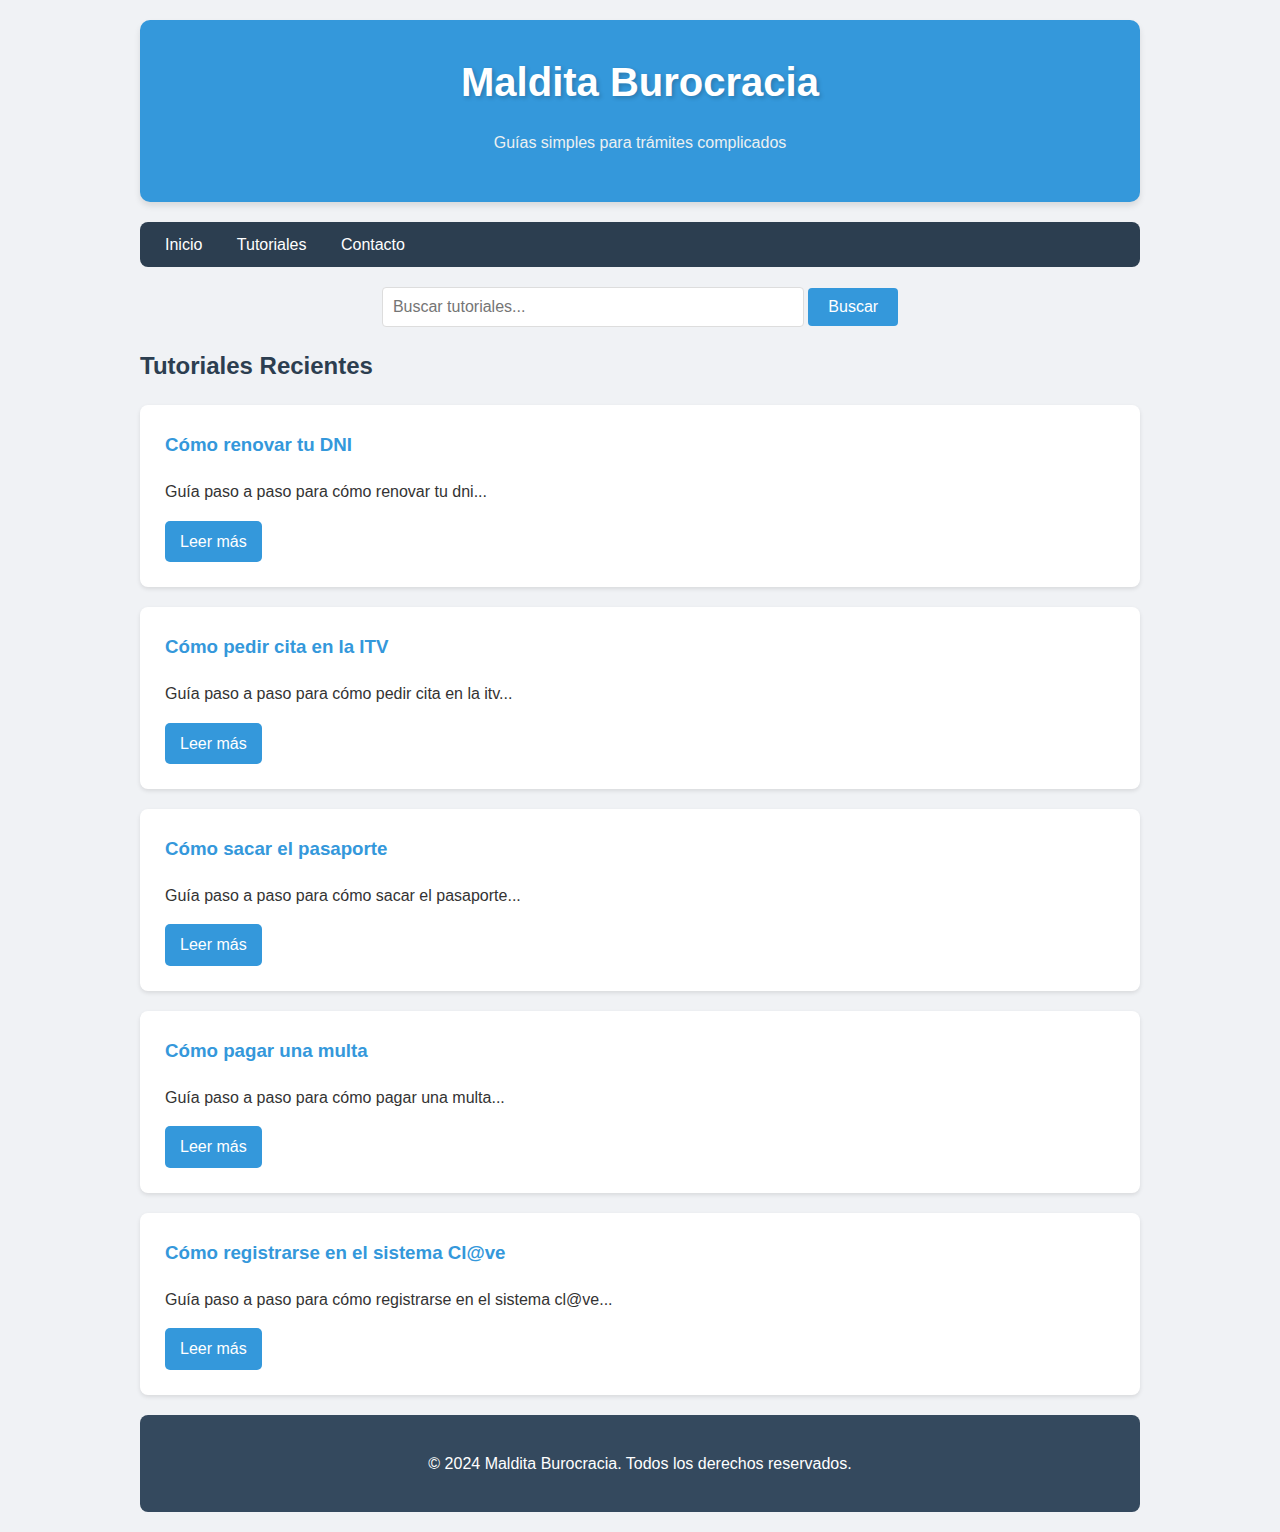
==== index.html @ 2d37fe7a "dfd" ====
<!DOCTYPE html>
<html lang="es">
<head>
    <meta charset="UTF-8">
    <meta name="viewport" content="width=device-width, initial-scale=1.0">
    <title>Maldita Burocracia</title>
    <link rel="stylesheet" href="/web/assets/styles.css">
</head>
<body>
    <header>
        <h1>Maldita Burocracia</h1>
        <p>Guías simples para trámites complicados</p>
    </header>
    
    <nav>
        <a href="#inicio">Inicio</a>
        <a href="#tutoriales">Tutoriales</a>
        <a href="#contacto">Contacto</a>
    </nav>
    
    <div class="search-container">
        <input type="text" id="searchInput" placeholder="Buscar tutoriales...">
        <button onclick="searchPosts()">Buscar</button>
    </div>
    
    <main>
        <section id="tutoriales">
            <h2>Tutoriales Recientes</h2>
            <div id="postList">
                <!-- Los posts se cargarán aquí dinámicamente -->
            </div>
        </section>
    </main>
    
    <footer>
        <p>&copy; 2024 Maldita Burocracia. Todos los derechos reservados.</p>
    </footer>

    <script src="/web/assets/search.js"></script>
</body>
</html>
---- web/assets/styles.css ----
@keyframes fadeIn {
    from { opacity: 0; }
    to { opacity: 1; }
}

body {
    font-family: 'Segoe UI', Tahoma, Geneva, Verdana, sans-serif;
    line-height: 1.6;
    color: #333;
    max-width: 1000px;
    margin: 0 auto;
    padding: 20px;
    background-color: #f0f2f5;
    animation: fadeIn 1s ease-in;
}

header {
    background-color: #3498db;
    padding: 30px;
    text-align: center;
    border-radius: 10px;
    box-shadow: 0 4px 6px rgba(0, 0, 0, 0.1);
    margin-bottom: 20px;
}

h1 {
    color: white;
    margin: 0;
    font-size: 2.5em;
    text-shadow: 2px 2px 4px rgba(0, 0, 0, 0.2);
}

header p {
    color: #ecf0f1;
}

nav {
    background-color: #2c3e50;
    padding: 10px;
    border-radius: 8px;
    margin-bottom: 20px;
    transition: background-color 0.3s ease;
}

nav:hover {
    background-color: #34495e;
}

nav a {
    color: white;
    text-decoration: none;
    padding: 10px 15px;
    border-radius: 5px;
    transition: background-color 0.3s ease;
}

nav a:hover {
    background-color: #3498db;
}

.post {
    background-color: white;
    border-radius: 8px;
    padding: 25px;
    margin-bottom: 20px;
    box-shadow: 0 2px 4px rgba(0, 0, 0, 0.1);
    transition: transform 0.3s ease, box-shadow 0.3s ease;
}

.post:hover {
    transform: translateY(-5px);
    box-shadow: 0 4px 8px rgba(0, 0, 0, 0.2);
}

.post h3 {
    color: #3498db;
    margin-top: 0;
}

.post a {
    display: inline-block;
    background-color: #3498db;
    color: white;
    padding: 8px 15px;
    border-radius: 5px;
    text-decoration: none;
    transition: background-color 0.3s ease;
}

.post a:hover {
    background-color: #2980b9;
}

footer {
    text-align: center;
    padding: 20px;
    background-color: #34495e;
    color: white;
    border-radius: 8px;
    margin-top: 20px;
}

h2 {
    color: #2c3e50;
}
/* ... (estilos anteriores) ... */

.search-container {
    margin: 20px 0;
    text-align: center;
}

#searchInput {
    padding: 10px;
    width: 60%;
    max-width: 400px;
    border: 1px solid #ddd;
    border-radius: 4px;
    font-size: 16px;
}

button {
    padding: 10px 20px;
    background-color: #3498db;
    color: white;
    border: none;
    border-radius: 4px;
    cursor: pointer;
    font-size: 16px;
    transition: background-color 0.3s ease;
}

button:hover {
    background-color: #2980b9;
}

/* ... (resto de los estilos) ... */
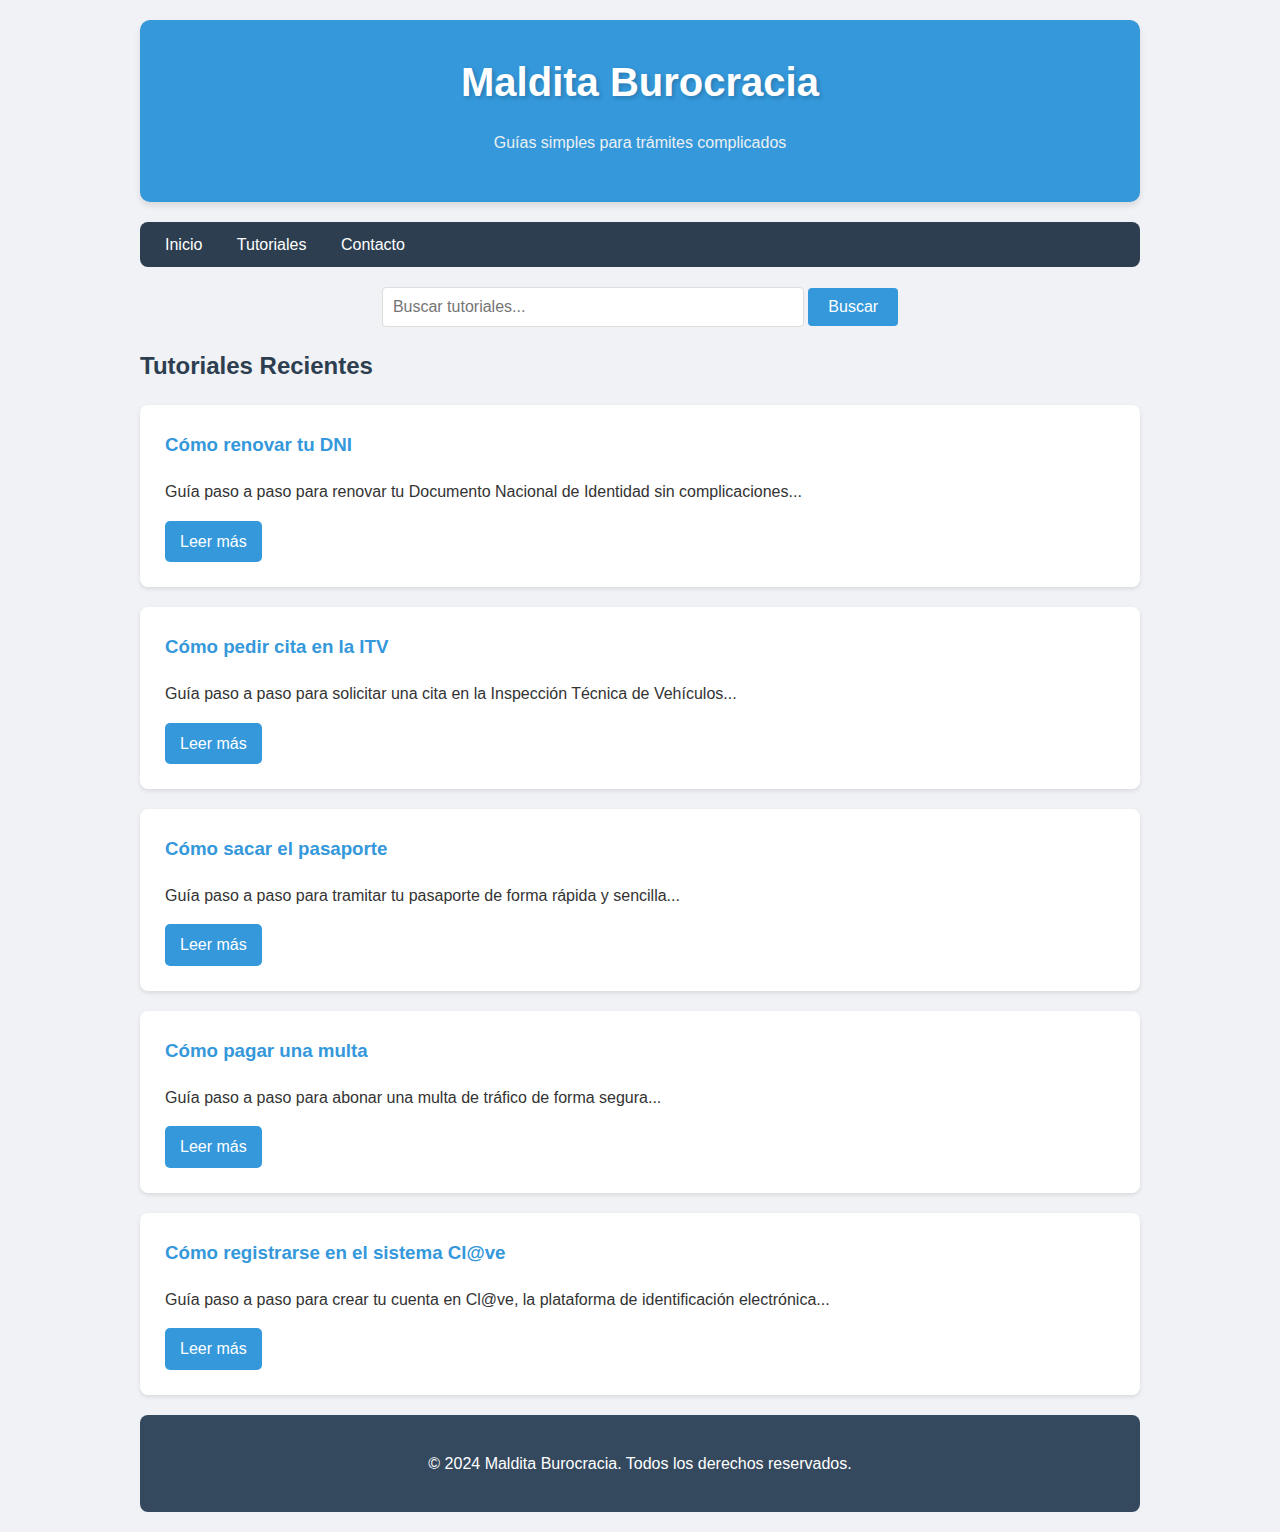
==== commit 405b5ed8: "chore: Update index.html and add generatePosts.js for dynamic post generation" ====
--- a/index.html
+++ b/index.html
@@ -4,7 +4,7 @@
     <meta charset="UTF-8">
     <meta name="viewport" content="width=device-width, initial-scale=1.0">
     <title>Maldita Burocracia</title>
-    <link rel="stylesheet" href="/web/assets/styles.css">
+    <link rel="stylesheet" href="/assets/styles.css">
 </head>
 <body>
     <header>
@@ -35,7 +35,7 @@
     <footer>
         <p>&copy; 2024 Maldita Burocracia. Todos los derechos reservados.</p>
     </footer>
-
-    <script src="/web/assets/search.js"></script>
+    <script src="/assets/generatePosts.js"></script>
+    <script src="/assets/search.js"></script>
 </body>
 </html>--- a/assets/styles.css
+++ b/assets/styles.css
@@ -0,0 +1,137 @@
+@keyframes fadeIn {
+    from { opacity: 0; }
+    to { opacity: 1; }
+}
+
+body {
+    font-family: 'Segoe UI', Tahoma, Geneva, Verdana, sans-serif;
+    line-height: 1.6;
+    color: #333;
+    max-width: 1000px;
+    margin: 0 auto;
+    padding: 20px;
+    background-color: #f0f2f5;
+    animation: fadeIn 1s ease-in;
+}
+
+header {
+    background-color: #3498db;
+    padding: 30px;
+    text-align: center;
+    border-radius: 10px;
+    box-shadow: 0 4px 6px rgba(0, 0, 0, 0.1);
+    margin-bottom: 20px;
+}
+
+h1 {
+    color: white;
+    margin: 0;
+    font-size: 2.5em;
+    text-shadow: 2px 2px 4px rgba(0, 0, 0, 0.2);
+}
+
+header p {
+    color: #ecf0f1;
+}
+
+nav {
+    background-color: #2c3e50;
+    padding: 10px;
+    border-radius: 8px;
+    margin-bottom: 20px;
+    transition: background-color 0.3s ease;
+}
+
+nav:hover {
+    background-color: #34495e;
+}
+
+nav a {
+    color: white;
+    text-decoration: none;
+    padding: 10px 15px;
+    border-radius: 5px;
+    transition: background-color 0.3s ease;
+}
+
+nav a:hover {
+    background-color: #3498db;
+}
+
+.post {
+    background-color: white;
+    border-radius: 8px;
+    padding: 25px;
+    margin-bottom: 20px;
+    box-shadow: 0 2px 4px rgba(0, 0, 0, 0.1);
+    transition: transform 0.3s ease, box-shadow 0.3s ease;
+}
+
+.post:hover {
+    transform: translateY(-5px);
+    box-shadow: 0 4px 8px rgba(0, 0, 0, 0.2);
+}
+
+.post h3 {
+    color: #3498db;
+    margin-top: 0;
+}
+
+.post a {
+    display: inline-block;
+    background-color: #3498db;
+    color: white;
+    padding: 8px 15px;
+    border-radius: 5px;
+    text-decoration: none;
+    transition: background-color 0.3s ease;
+}
+
+.post a:hover {
+    background-color: #2980b9;
+}
+
+footer {
+    text-align: center;
+    padding: 20px;
+    background-color: #34495e;
+    color: white;
+    border-radius: 8px;
+    margin-top: 20px;
+}
+
+h2 {
+    color: #2c3e50;
+}
+/* ... (estilos anteriores) ... */
+
+.search-container {
+    margin: 20px 0;
+    text-align: center;
+}
+
+#searchInput {
+    padding: 10px;
+    width: 60%;
+    max-width: 400px;
+    border: 1px solid #ddd;
+    border-radius: 4px;
+    font-size: 16px;
+}
+
+button {
+    padding: 10px 20px;
+    background-color: #3498db;
+    color: white;
+    border: none;
+    border-radius: 4px;
+    cursor: pointer;
+    font-size: 16px;
+    transition: background-color 0.3s ease;
+}
+
+button:hover {
+    background-color: #2980b9;
+}
+
+/* ... (resto de los estilos) ... */